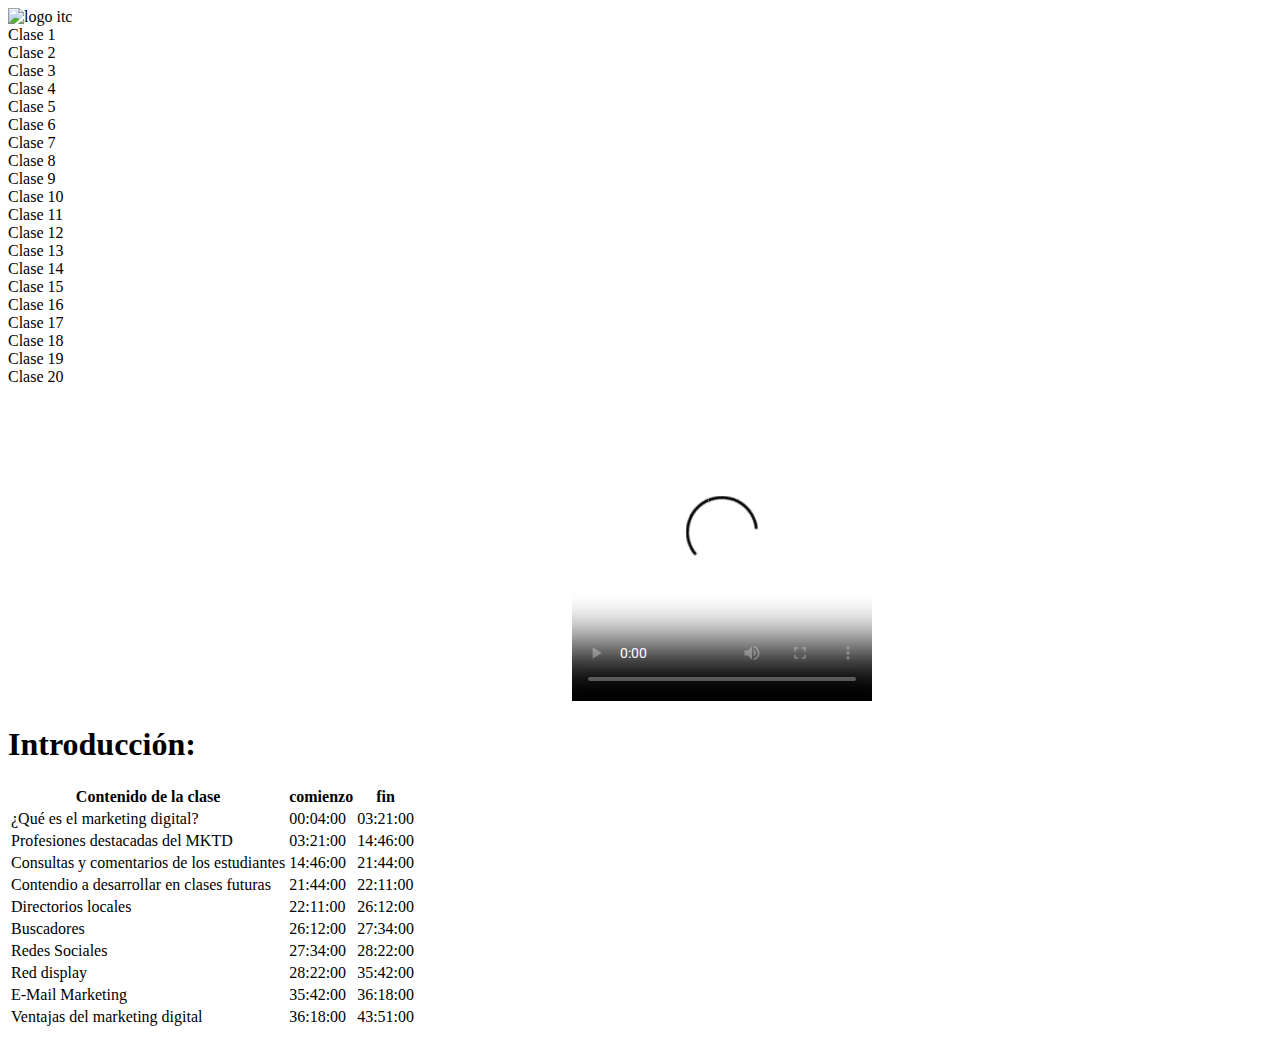
==== index.html @ 132c3aaf "Update index.html" ====
<!DOCTYPE html>
<html lang="en">
<head>
  <style>
@import url('https://fonts.googleapis.com/css2?family=Roboto:ital,wght@0,100;0,300;0,700;1,400&display=swap');
</style>
  <link rel="stylesheet" href="./assets/stylesSecretariado.css">
  <meta charset="UTF-8">
  <meta http-equiv="X-UA-Compatible" content="IE=edge">
  <meta name="viewport" content="width=device-width, initial-scale=1.0">
  <title>Recuperaciones Secretariado</title>
</head>
<body>
  <header>
    <div class="header-container">
      <div class="logo">
        <img src="./assets/img/new logo itc new.png" alt="logo itc">
      </div>
    </div>
  </header> 
  <main>
    <div class="container">
      <div class="player">
      <div class="clases">
        <div class="titulos active">Clase 1</div>
        <div class="titulos">Clase 2</div>
        <div class="titulos">Clase 3</div>
        <div class="titulos">Clase 4</div>
        <div class="titulos">Clase 5</div>
        <div class="titulos">Clase 6</div>
        <div class="titulos">Clase 7</div>
        <div class="titulos">Clase 8</div>
        <div class="titulos">Clase 9</div>
        <div class="titulos">Clase 10</div>
        <div class="titulos">Clase 11</div>
        <div class="titulos">Clase 12</div>
        <div class="titulos">Clase 13</div>
        <div class="titulos">Clase 14</div>
        <div class="titulos">Clase 15</div>
        <div class="titulos">Clase 16</div>
        <div class="titulos">Clase 17</div>
        <div class="titulos">Clase 18</div>
        <div class="titulos">Clase 19</div>
        <div class="titulos">Clase 20</div>
      </div>
        <iframe width="560" height="315" src="https://www.youtube.com/embed/9KDUwt7cS7A" title="YouTube video player" frameborder="0" allow="accelerometer; autoplay; clipboard-write; encrypted-media; gyroscope; picture-in-picture" allowfullscreen></iframe>
      <video class="video" controls poster="./assets/img/IntroMKT.png" src="<iframe width="560" height="315" src="https://www.youtube.com/embed/9KDUwt7cS7A" title="YouTube video player" frameborder="0" allow="accelerometer; autoplay; clipboard-write; encrypted-media; gyroscope; picture-in-picture" allowfullscreen></iframe>"></video>
      <div class="clase-description">
        <h1>Introducción:</h1>
        <table>
          <thead>
            <tr>
              <th>Contenido de la clase</th>
              <th>comienzo</th>
              <th>fin</th>
            </tr>
          </thead>
          <tr>
            <td>¿Qué es el marketing digital?</td>  
            <td>00:04:00</td>  
            <td>03:21:00</td>  
          </tr>
          <tr>
            <td>Profesiones destacadas del MKTD</td>  
            <td>03:21:00</td>  
            <td>14:46:00</td>  
          </tr>
          <tr>
            <td>Consultas y comentarios de los estudiantes</td>  
            <td>14:46:00</td>  
            <td>21:44:00</td>  
          </tr>
          <tr>
            <td>Contendio a desarrollar en clases futuras</td>  
            <td>21:44:00</td>  
            <td>22:11:00</td>  
          </tr>
          <tr>
            <td>Directorios locales</td>  
            <td>22:11:00</td>  
            <td>26:12:00</td>  
          </tr>
          <tr>
            <td>Buscadores</td>  
            <td>26:12:00</td>  
            <td>27:34:00</td>  
          </tr>
          <tr>
            <td>Redes Sociales</td>  
            <td>27:34:00</td>  
            <td>28:22:00</td>  
          </tr>
          <tr>
            <td>Red display</td>  
            <td>28:22:00</td>  
            <td>35:42:00</td>  
          </tr>
          <tr>
            <td>E-Mail Marketing</td>  
            <td>35:42:00</td>  
            <td>36:18:00</td>  
          </tr>
          <tr>
            <td>Ventajas del marketing digital</td>  
            <td>36:18:00</td>  
            <td>43:51:00</td>  
          </tr>
        </table>
      </div>
      </div>
      </div>
    </div>
        
  </main>
</body>
</html>
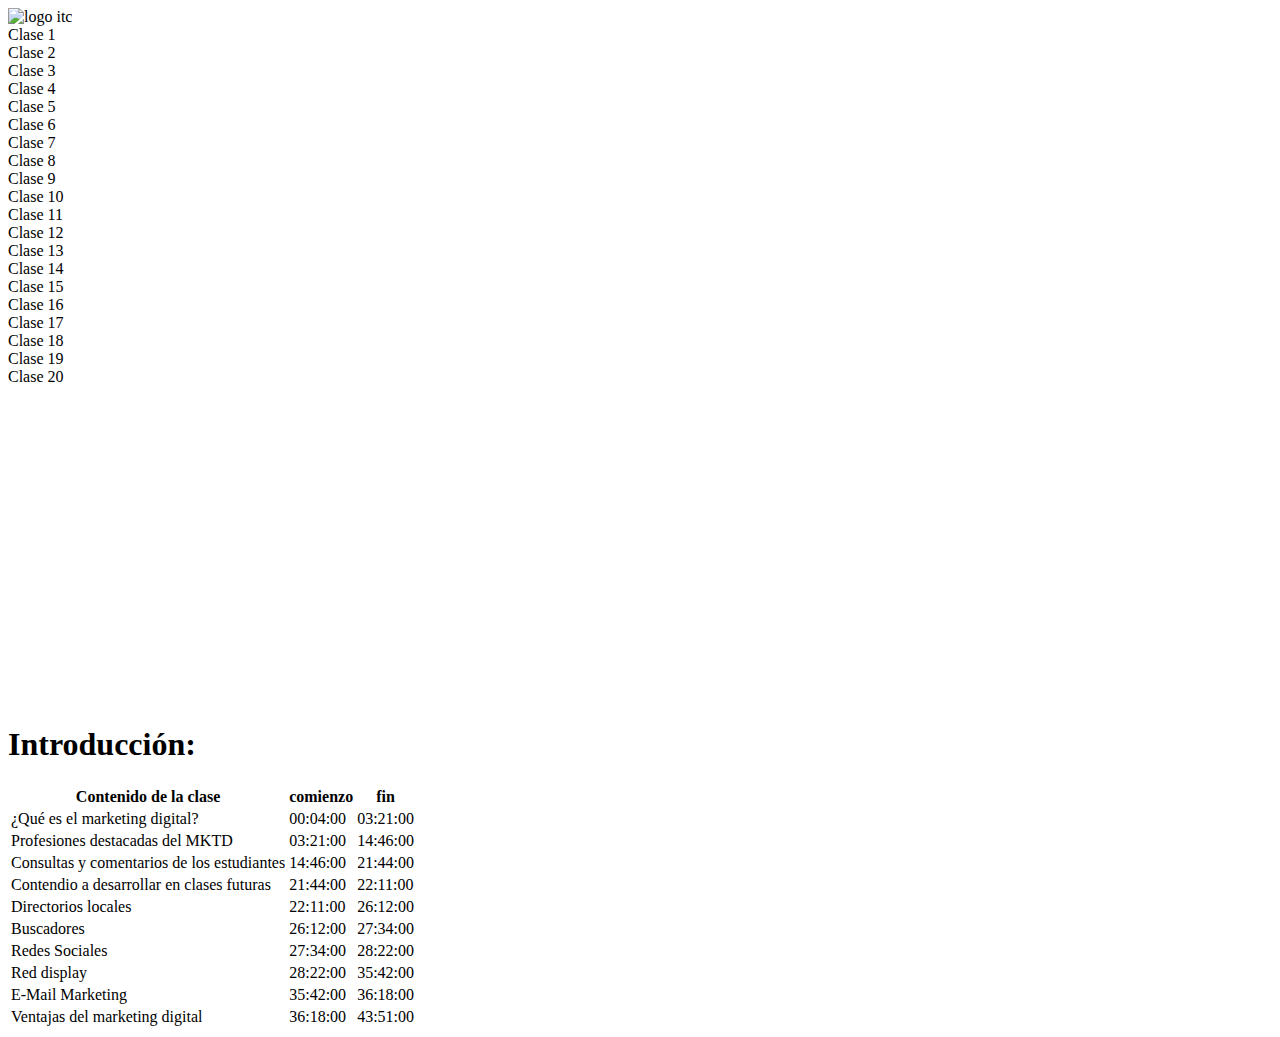
==== commit a5cd68c2: "Update index.html" ====
--- a/index.html
+++ b/index.html
@@ -8,7 +8,7 @@
   <meta charset="UTF-8">
   <meta http-equiv="X-UA-Compatible" content="IE=edge">
   <meta name="viewport" content="width=device-width, initial-scale=1.0">
-  <title>Recuperaciones Secretariado</title>
+  <title>Recuperaciones Marketing Digital</title>
 </head>
 <body>
   <header>
@@ -43,8 +43,8 @@
         <div class="titulos">Clase 19</div>
         <div class="titulos">Clase 20</div>
       </div>
-        <iframe width="560" height="315" src="https://www.youtube.com/embed/9KDUwt7cS7A" title="YouTube video player" frameborder="0" allow="accelerometer; autoplay; clipboard-write; encrypted-media; gyroscope; picture-in-picture" allowfullscreen></iframe>
-      <video class="video" controls poster="./assets/img/IntroMKT.png" src="<iframe width="560" height="315" src="https://www.youtube.com/embed/9KDUwt7cS7A" title="YouTube video player" frameborder="0" allow="accelerometer; autoplay; clipboard-write; encrypted-media; gyroscope; picture-in-picture" allowfullscreen></iframe>"></video>
+        <iframe class="video" width="560" height="315" src="https://www.youtube.com/embed/9KDUwt7cS7A" title="YouTube video player" frameborder="0" allow="accelerometer; autoplay; clipboard-write; encrypted-media; gyroscope; picture-in-picture" allowfullscreen></iframe>
+      
       <div class="clase-description">
         <h1>Introducción:</h1>
         <table>
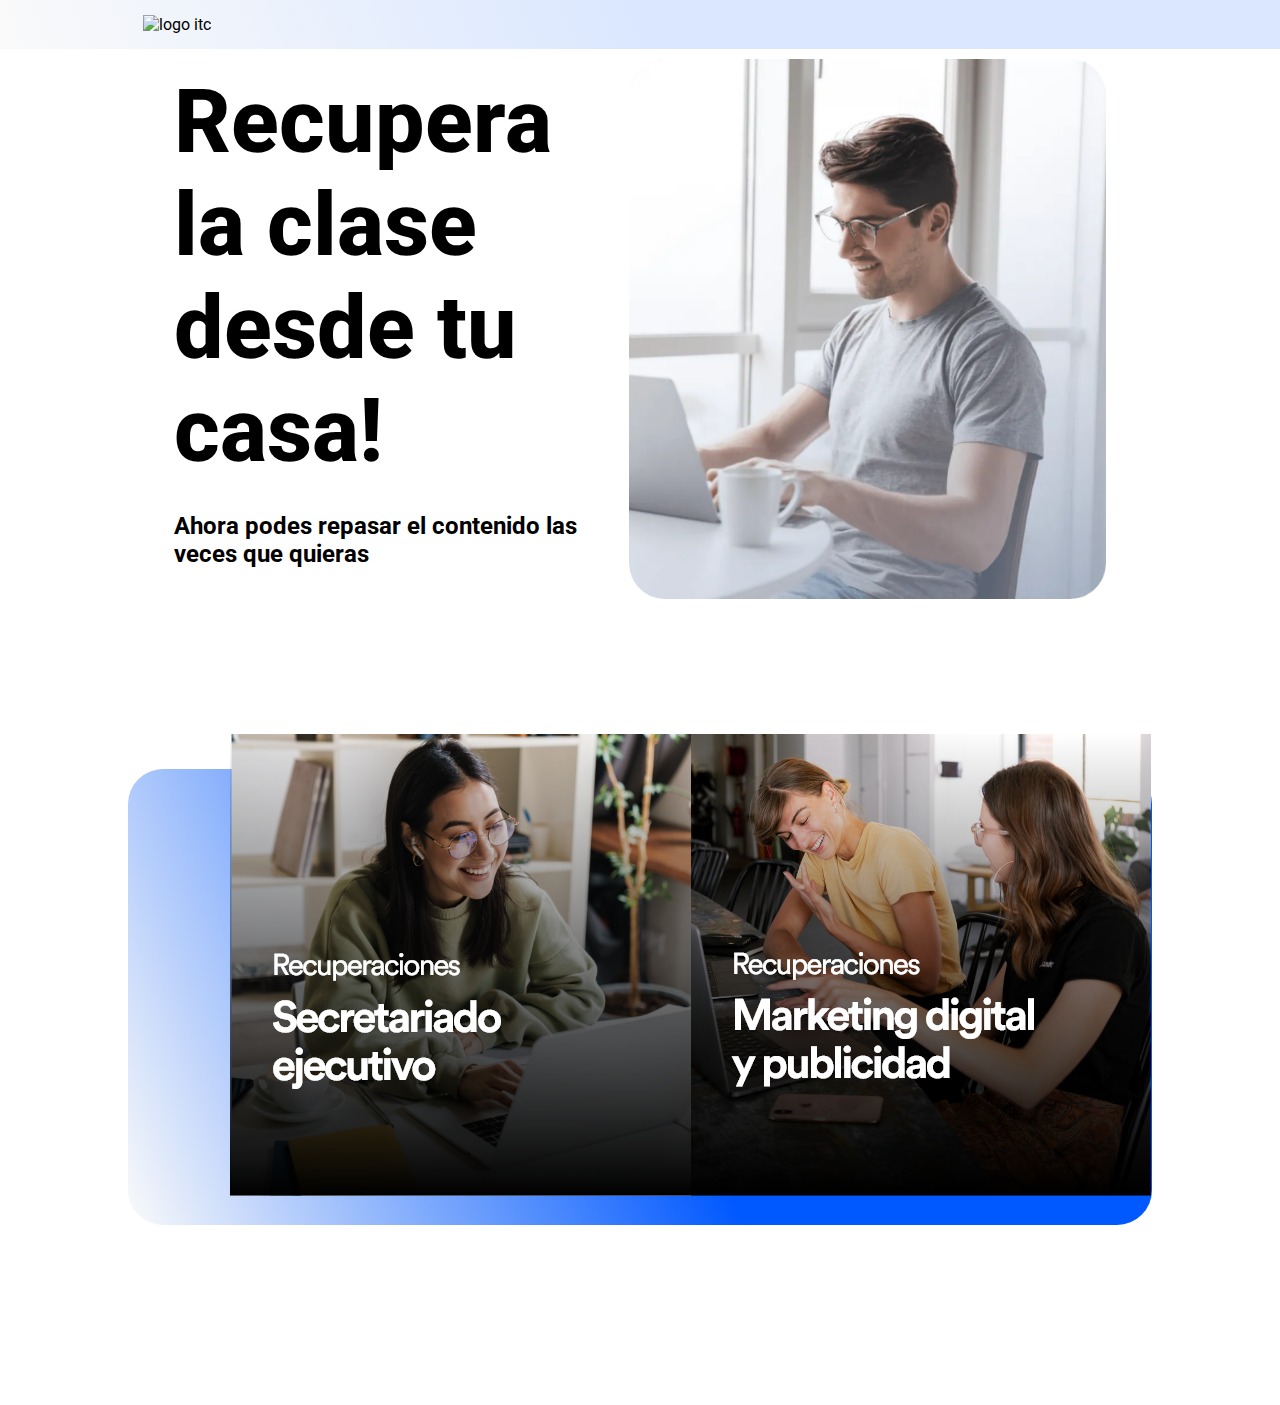
==== commit f11ad7d4: "mejoranding landing" ====
--- a/index.html
+++ b/index.html
@@ -1,116 +1,41 @@
 <!DOCTYPE html>
 <html lang="en">
-<head>
-  <style>
-@import url('https://fonts.googleapis.com/css2?family=Roboto:ital,wght@0,100;0,300;0,700;1,400&display=swap');
-</style>
-  <link rel="stylesheet" href="./assets/stylesSecretariado.css">
-  <meta charset="UTF-8">
-  <meta http-equiv="X-UA-Compatible" content="IE=edge">
-  <meta name="viewport" content="width=device-width, initial-scale=1.0">
-  <title>Recuperaciones Marketing Digital</title>
-</head>
-<body>
-  <header>
-    <div class="header-container">
-      <div class="logo">
-        <img src="./assets/img/new logo itc new.png" alt="logo itc">
+  <head>
+    <style>
+      @import url("https://fonts.googleapis.com/css2?family=Roboto:ital,wght@0,100;0,300;0,700;1,400&display=swap");
+    </style>
+    <link rel="stylesheet" href="./assets/stylesSecretariado.css" />
+    <meta charset="UTF-8" />
+    <meta http-equiv="X-UA-Compatible" content="IE=edge" />
+    <meta name="viewport" content="width=device-width, initial-scale=1.0" />
+    <title>Recuperaciones</title>
+  </head>
+  <body>
+    <header>
+      <div class="header-container">
+        <div class="logo">
+          <img src="./assets/img/new logo itc new.png" alt="logo itc" />
+        </div>
       </div>
-    </div>
-  </header> 
-  <main>
-    <div class="container">
-      <div class="player">
-      <div class="clases">
-        <div class="titulos active">Clase 1</div>
-        <div class="titulos">Clase 2</div>
-        <div class="titulos">Clase 3</div>
-        <div class="titulos">Clase 4</div>
-        <div class="titulos">Clase 5</div>
-        <div class="titulos">Clase 6</div>
-        <div class="titulos">Clase 7</div>
-        <div class="titulos">Clase 8</div>
-        <div class="titulos">Clase 9</div>
-        <div class="titulos">Clase 10</div>
-        <div class="titulos">Clase 11</div>
-        <div class="titulos">Clase 12</div>
-        <div class="titulos">Clase 13</div>
-        <div class="titulos">Clase 14</div>
-        <div class="titulos">Clase 15</div>
-        <div class="titulos">Clase 16</div>
-        <div class="titulos">Clase 17</div>
-        <div class="titulos">Clase 18</div>
-        <div class="titulos">Clase 19</div>
-        <div class="titulos">Clase 20</div>
+    </header>
+    <main>
+      <div class="hero-container">
+        <div class="hero-text">
+          <h1>Recupera la clase desde tu casa!</h1>
+          <h3>Ahora podes repasar el contenido las veces que quieras</h3>
+        </div>
+        <img src="./assets/img/guy.png" alt="" />
       </div>
-        <iframe class="video" width="560" height="315" src="https://www.youtube.com/embed/9KDUwt7cS7A" title="YouTube video player" frameborder="0" allow="accelerometer; autoplay; clipboard-write; encrypted-media; gyroscope; picture-in-picture" allowfullscreen></iframe>
-      
-      <div class="clase-description">
-        <h1>Introducción:</h1>
-        <table>
-          <thead>
-            <tr>
-              <th>Contenido de la clase</th>
-              <th>comienzo</th>
-              <th>fin</th>
-            </tr>
-          </thead>
-          <tr>
-            <td>¿Qué es el marketing digital?</td>  
-            <td>00:04:00</td>  
-            <td>03:21:00</td>  
-          </tr>
-          <tr>
-            <td>Profesiones destacadas del MKTD</td>  
-            <td>03:21:00</td>  
-            <td>14:46:00</td>  
-          </tr>
-          <tr>
-            <td>Consultas y comentarios de los estudiantes</td>  
-            <td>14:46:00</td>  
-            <td>21:44:00</td>  
-          </tr>
-          <tr>
-            <td>Contendio a desarrollar en clases futuras</td>  
-            <td>21:44:00</td>  
-            <td>22:11:00</td>  
-          </tr>
-          <tr>
-            <td>Directorios locales</td>  
-            <td>22:11:00</td>  
-            <td>26:12:00</td>  
-          </tr>
-          <tr>
-            <td>Buscadores</td>  
-            <td>26:12:00</td>  
-            <td>27:34:00</td>  
-          </tr>
-          <tr>
-            <td>Redes Sociales</td>  
-            <td>27:34:00</td>  
-            <td>28:22:00</td>  
-          </tr>
-          <tr>
-            <td>Red display</td>  
-            <td>28:22:00</td>  
-            <td>35:42:00</td>  
-          </tr>
-          <tr>
-            <td>E-Mail Marketing</td>  
-            <td>35:42:00</td>  
-            <td>36:18:00</td>  
-          </tr>
-          <tr>
-            <td>Ventajas del marketing digital</td>  
-            <td>36:18:00</td>  
-            <td>43:51:00</td>  
-          </tr>
-        </table>
-      </div>
-      </div>
-      </div>
-    </div>
-        
-  </main>
-</body>
+    </main>
+    <div class="separator"></div>
+    <section class="cursos">
+      <a class="acceso" href="./secretariado.html"
+        ><img src="./assets/img/secr.png" alt=""
+      /></a>
+      <a class="acceso" href="./marketing.html"
+        ><img src="./assets/img/mkt.png" alt=""
+      /></a>
+    </section>
+    <div class="separator"></div>
+  </body>
 </html>
--- a/assets/stylesSecretariado.css
+++ b/assets/stylesSecretariado.css
@@ -0,0 +1,133 @@
+* {
+  margin: 0%;
+  padding: 0%;
+  box-sizing: border-box;
+  font-family: "Roboto", sans-serif;
+}
+
+.container {
+  margin: 0 auto;
+  width: 80vw;
+}
+
+header {
+  background: rgb(218, 231, 255);
+  background: linear-gradient(
+    248deg,
+    rgba(218, 231, 255, 1) 49%,
+    rgba(250, 250, 250, 1) 100%
+  );
+}
+
+.header-container {
+  max-width: 80vw;
+  margin: 0 auto;
+  padding: 15px;
+  display: flex;
+  justify-content: space-between;
+  align-items: center;
+}
+
+.logo img {
+  width: 150px;
+}
+
+.player {
+  display: grid;
+  grid-template-columns: 20% 80%;
+  grid-template-rows: 50% 50%;
+}
+
+.active:hover {
+  cursor: pointer;
+  background-color: #f1f6ff;
+}
+.titulos {
+  grid-column-start: 1;
+  border-bottom: 1px solid black;
+  margin-top: 5px;
+  padding: 5px;
+  width: 100%;
+  height: 30px;
+}
+.video {
+  padding: 10px;
+  grid-column-start: 2;
+  width: 100%;
+  height: 450px;
+}
+
+.clase-description {
+  padding: 15px;
+  grid-column-start: 2;
+}
+
+table {
+  margin: 25px;
+  width: 60%;
+}
+
+thead {
+  background-color: #dae7ff;
+}
+
+.hero-container {
+  height: 60vh;
+  width: 80%;
+  margin: 0 auto;
+  display: flex;
+  align-items: center;
+  justify-content: space-evenly;
+}
+
+.hero-text {
+  width: 40%;
+}
+
+.hero-container h1 {
+  font-size: 5.5rem;
+  font-weight: 800;
+  margin-bottom: 30px;
+}
+
+.hero-container h3 {
+  font-size: 1.5rem;
+}
+
+.hero-container img {
+  margin-top: 20px;
+  height: 100%;
+}
+.separator {
+  height: 150px;
+
+  margin: 15px auto;
+}
+.cursos {
+  border-radius: 35px;
+  display: flex;
+  justify-content: space-evenly;
+  width: 80%;
+  margin: 0 auto;
+  background: rgb(0, 88, 255);
+  background: linear-gradient(
+    248deg,
+    rgba(0, 88, 255, 1) 49%,
+    rgba(250, 250, 250, 1) 100%
+  );
+}
+
+.acceso {
+  border-radius: 15px;
+  cursor: pointer;
+  width: 35%;
+  margin-top: -35px;
+  margin-bottom: 25px;
+}
+
+.header-nav a {
+  font-size: 1.5rem;
+  text-decoration: none;
+  font-weight: bold;
+  color: black;
+}
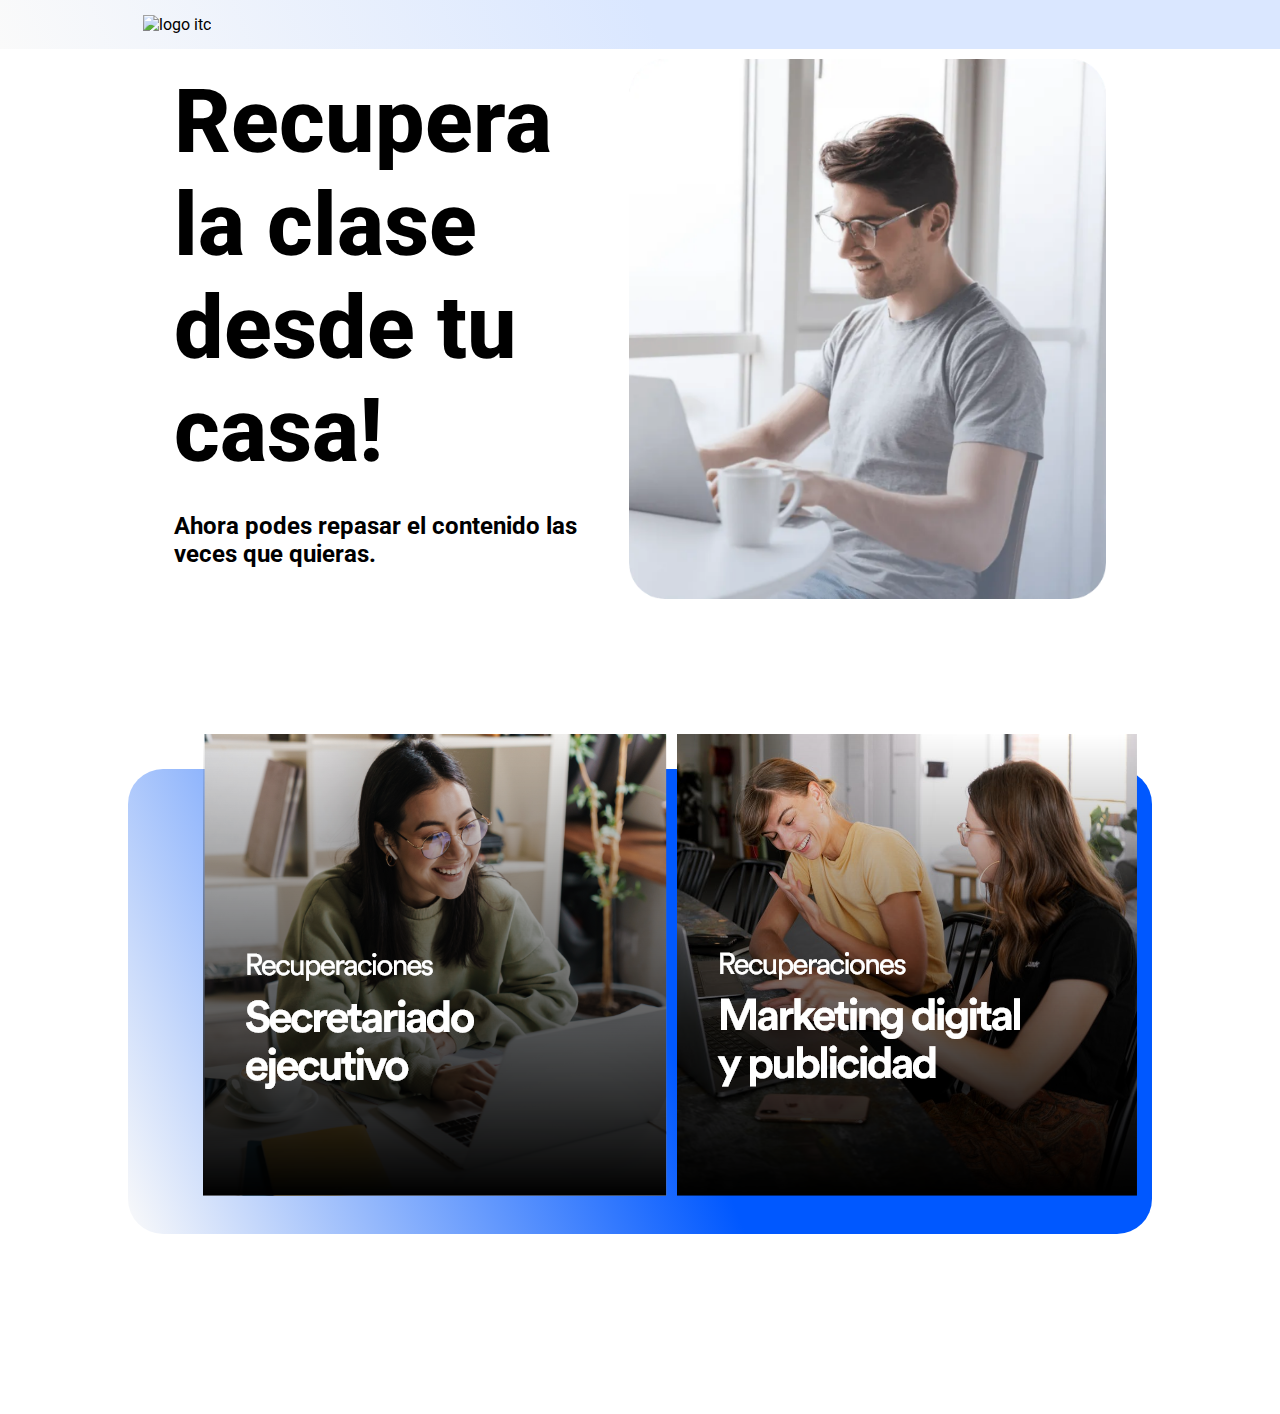
==== commit 049a65f4: "a ver" ====
--- a/index.html
+++ b/index.html
@@ -22,7 +22,7 @@
       <div class="hero-container">
         <div class="hero-text">
           <h1>Recupera la clase desde tu casa!</h1>
-          <h3>Ahora podes repasar el contenido las veces que quieras</h3>
+          <h3>Ahora podes repasar el contenido las veces que quieras.</h3>
         </div>
         <img src="./assets/img/guy.png" alt="" />
       </div>
@@ -35,6 +35,12 @@
       <a class="acceso" href="./marketing.html"
         ><img src="./assets/img/mkt.png" alt=""
       /></a>
+      <a class="acceso" href="./secretariado.html"
+        ><img src="./assets/img/DMP.png" alt=""
+      /></a>
+      <a class="acceso" href="./marketing.html"
+        ><img src="./assets/img/ADP.png" alt=""
+      /></a>
     </section>
     <div class="separator"></div>
   </body>
--- a/assets/stylesSecretariado.css
+++ b/assets/stylesSecretariado.css
@@ -51,15 +51,18 @@
   height: 30px;
 }
 .video {
+  margin: 0 auto;
   padding: 10px;
   grid-column-start: 2;
-  width: 100%;
+  width: 60%;
   height: 450px;
 }
 
 .clase-description {
+  margin-top: 25px;
   padding: 15px;
   grid-column-start: 2;
+  grid-row-start: 2;
 }
 
 table {
@@ -104,6 +107,7 @@
   margin: 15px auto;
 }
 .cursos {
+  flex-wrap: wrap;
   border-radius: 35px;
   display: flex;
   justify-content: space-evenly;
@@ -120,7 +124,7 @@
 .acceso {
   border-radius: 15px;
   cursor: pointer;
-  width: 35%;
+  width: 400px;
   margin-top: -35px;
   margin-bottom: 25px;
 }
